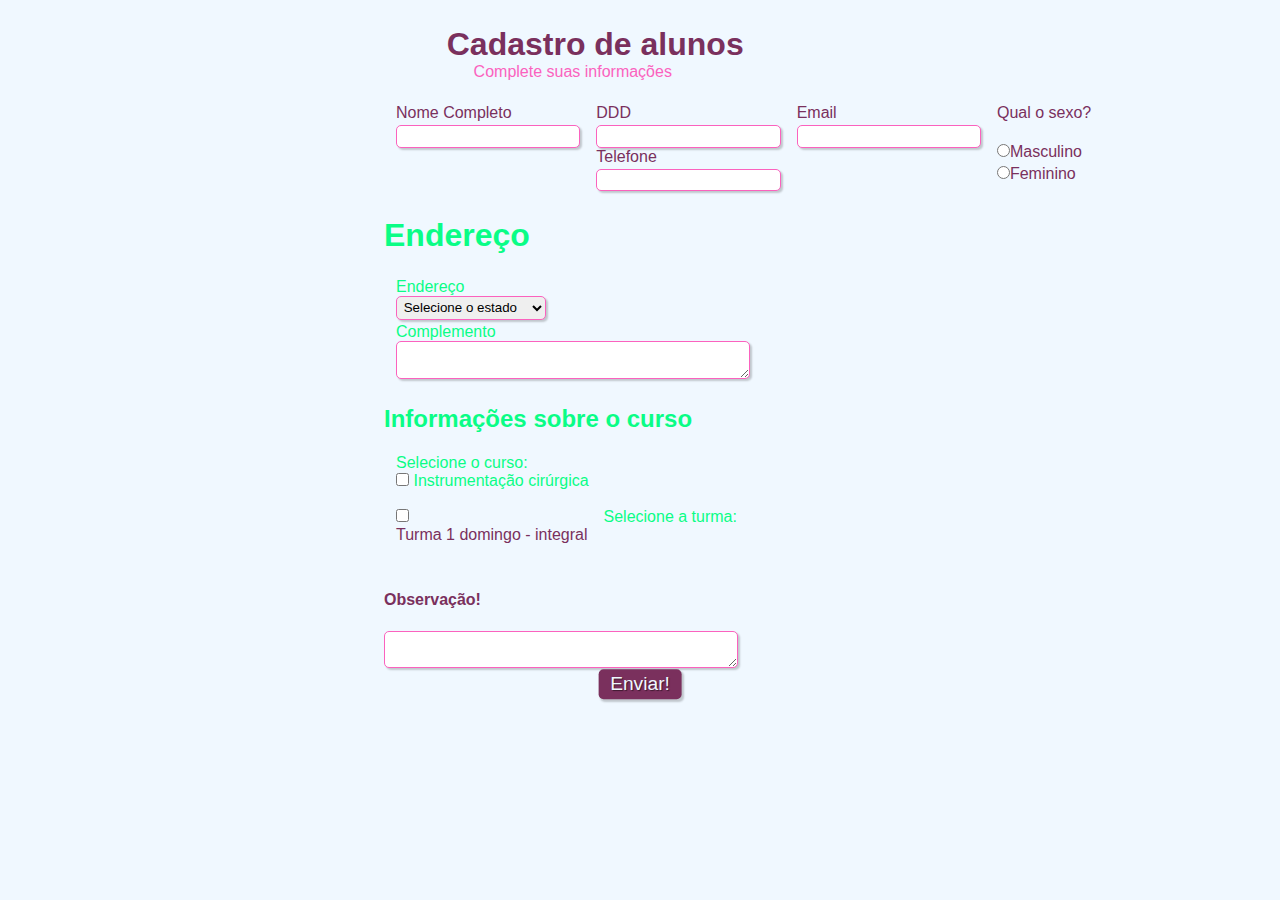
==== index.html @ a1d6e3c4 "first commit" ====
<!DOCTYPE html>
<html lang="pt-br">
<head>
    <meta charset="UTF-8">
    <meta http-equiv="X-UA-Compatible" content="IE=edge">
    <meta name="viewport" content="width=device-width, initial-scale=1.0">
    <meta name="description" content=" Formula´rio para cadastrar os alunos do Instituto Arcami">
    <link rel="stylesheet" type="text/css" href="style.css" media="">
    <title>Formulário de Inscrição</title>
</head>
<body>
    <div>
        <h1 id="titulo">Cadastro de alunos</h1>
        <p id="subtitulo"> Complete suas informações</p>
        <br>
    </div>
    <form>
        <fieldset class="grupo">
            <div class="campo">
                <label>Nome Completo</label>
                <input type="text" name="Nome Completo" id="nome_completo" required>
            </div>
            <div class="campo" required>
                <label>DDD</label>
                <input type="text" name="ddd" id="ddd" required>
                <label>Telefone</label>
                <input type="text" name="Telefone" id="telefone" required>    
            </div>
            <div class="campo">
                <label>Email</label>
                <input type="email" name="Email" id="email" required>    
            </div>
            <div class="campo" required>
                <label>Qual o sexo?</label>
                <br>
                <label>
                    <input type="radio" name="Masculino" value="">Masculino
                </label>
                <label>
                    <input type="radio" name="Feminino" value="">Feminino
                </label>
            </div>
        </fieldset>

    <h1><strong>Endereço</strong></h1>
    <br>
        <fieldset>
            <label>Endereço</label>
            <div class="campo">
                <label>
                    <select id="uf" required>
                        <option selected disabled value="">Selecione o estado</option>
                        <option value="AC">Acre</option>
                        <option value="AL">Alagoas</option>
                        <option value="AP">Amapá</option>
                        <option value="AM">Amazonas</option>
                        <option value="BA">Bahia</option>
                        <option value="CE">Ceará</option>
                        <option value="DF">Distrito Federal</option>
                        <option value="ES">Espírito Santo</option>
                        <option value="GO">Goiás</option>
                        <option value="MA">Maranhão</option>
                        <option value="MT">Mato Grosso</option>
                        <option value="MS">Mato Grosso do Sul</option>
                        <option value="MG">Minas Gerais</option>
                        <option value="PA">Pará</option>
                        <option value="PB">Paraíba</option>
                        <option value="PR">Paraná</option>
                        <option value="PE">Pernambuco</option>
                        <option value="PI">Piauí</option>
                        <option value="RJ">Rio de Janeiro</option>
                        <option value="RN">Rio Grande do Norte</option>
                        <option value="RS">Rio Grande do Sul</option>
                        <option value="RO">Rondônia</option>
                        <option value="RR">Roraima</option>
                        <option value="SC">Santa Catarina</option>
                        <option value="SP">São Paulo</option>
                        <option value="SE">Sergipe</option>
                        <option value="TO">Tocantins</option>

                    </select>
                </label>
                <p>Complemento</p>
            <div><textarea rows="2" style="width: 26em" id="obs" nome="obs"></textarea></div>
            </div>
        </fieldset>
        <div class="campo">
            <h2><strong>Informações sobre o curso</strong></h2>
        </div>
        <fieldset id="check" class="grupo" required>
            <label>Selecione o curso:</label>
            <div id="check" required>
                <input type="checkbox" id="CIC" name="instrumentação_cirurgica" value="instrumentação_cirurgica">
                <label for="CIC">Instrumentação cirúrgica</label>
            </div>
            <br>
            <label> Selecione a turma:</label>
            <div class="campo" required> 
                <input type="checkbox" id="turma1domingo" name="turma1_domingo" value="domingo1">
                <label for="turma1domingo">Turma 1 domingo - integral</label> 
            </div>
        </fieldset>
        <div class="campo">
            <br>
            <label><strong>Observação!</strong></label>
            <br>
            <textarea rows="2" style="width: 26em" id="obs" nome="obs"></textarea>
        </div>
        <button type="submit" class="botao">Enviar!</button>
    </form>
</body>
</html>
---- style.css ----
*{
    margin: 0;
    padding: auto;
}

#titulo{
    font-family: sans-serif;
    color: #7a305d;
    margin-left: 7%;
}

#subtitulo{
    font-family: sans-serif;
    color: #fb62be;
    margin-left: 10%;
}

fieldset{
    border: 0;
}

body {
    background-color: #f0f8ff;
    font-family: sans-serif;
    font-size: 1em;
    color: #0afd86;
    margin-left: 30%;
    margin-top: 2%;
    justify-content: center;
    border-color: black;
    border-radius: 50%;
}
input, select, textarea, button{
    border-radius: 5px; 
}

.campo {
    margin-bottom: 1em;
    
}
.campo label{
    margin-bottom: 0.2em;
    color: #7a305d;
    display: block;
}

fieldset.grupo .campo{
    float: left;
    margin-right: 1em;
}
.campo input[type="text"], .campo input[type="email"], .campo select, .campo textarea {
    padding: 0.2em;
    border: 1px solid #fb62be;
    box-shadow: 2px 2px 2px rgba(0, 0, 0, 0.2);
    display: block;
}

.campo select option{
    padding-right: 1em;
}

.campo input:focus, .campo select:focus, .campo textarea:focus {
    background: #f0f8ff;
}

.botao{
    font-size: 1.2em;
    background: #7a305d;
    border: 0;
    margin-bottom: 2em;
    color: #f0f8ff;
    padding: 0.2em 0.6em;
    box-shadow: 2px 2px 2px rgba(0, 0, 0, 0.2);
    text-shadow: 1px 1px 1px rgba(0, 0, 0, 0.5);
    position: absolute;
    top: auto;
    left: 50%;
    margin-right: -50%;
    transform: translate(-50%, -50%);
}

.botao:hover{
    background: #0afd86;
    box-shadow: inset 2px 2px rgba(0, 0, 0, 0.2);
    text-shadow: none;
}

.botao, select{
    cursor: pointer;
}

.check{
    display: inline-block;
}
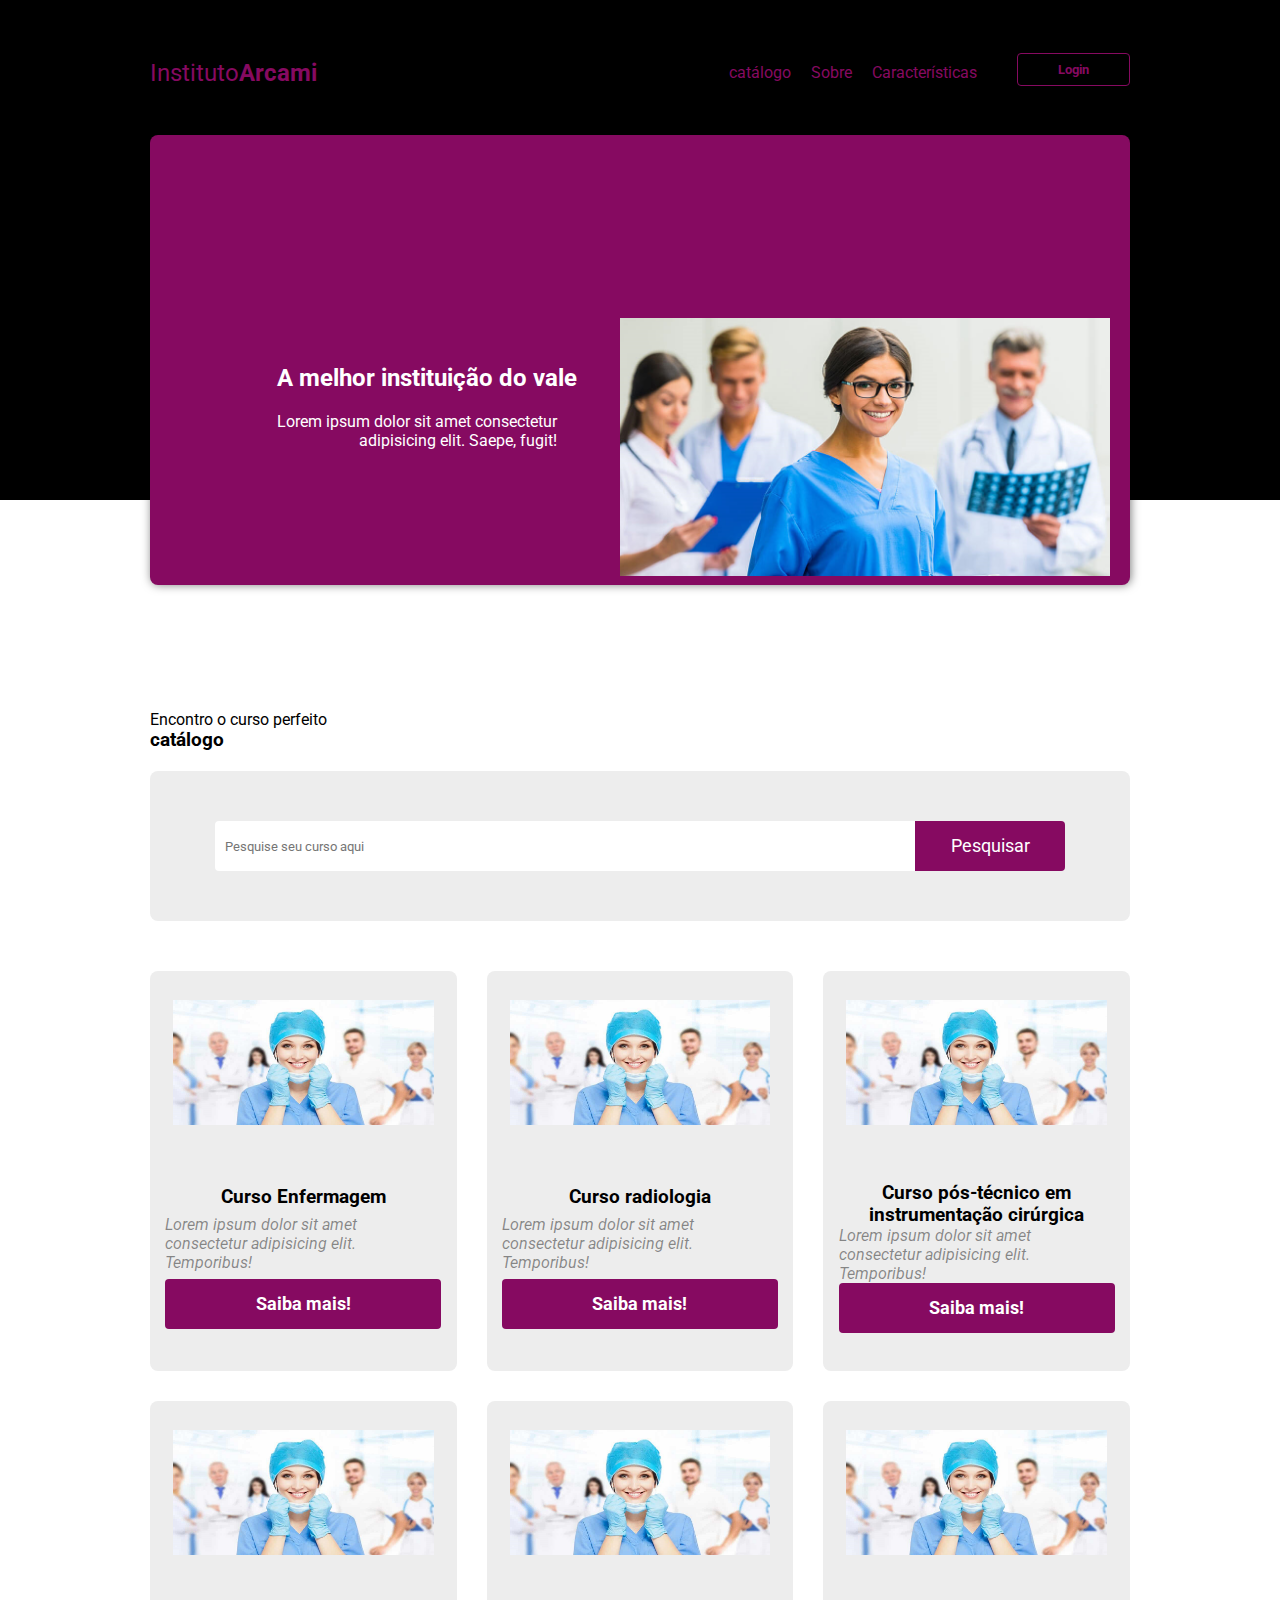
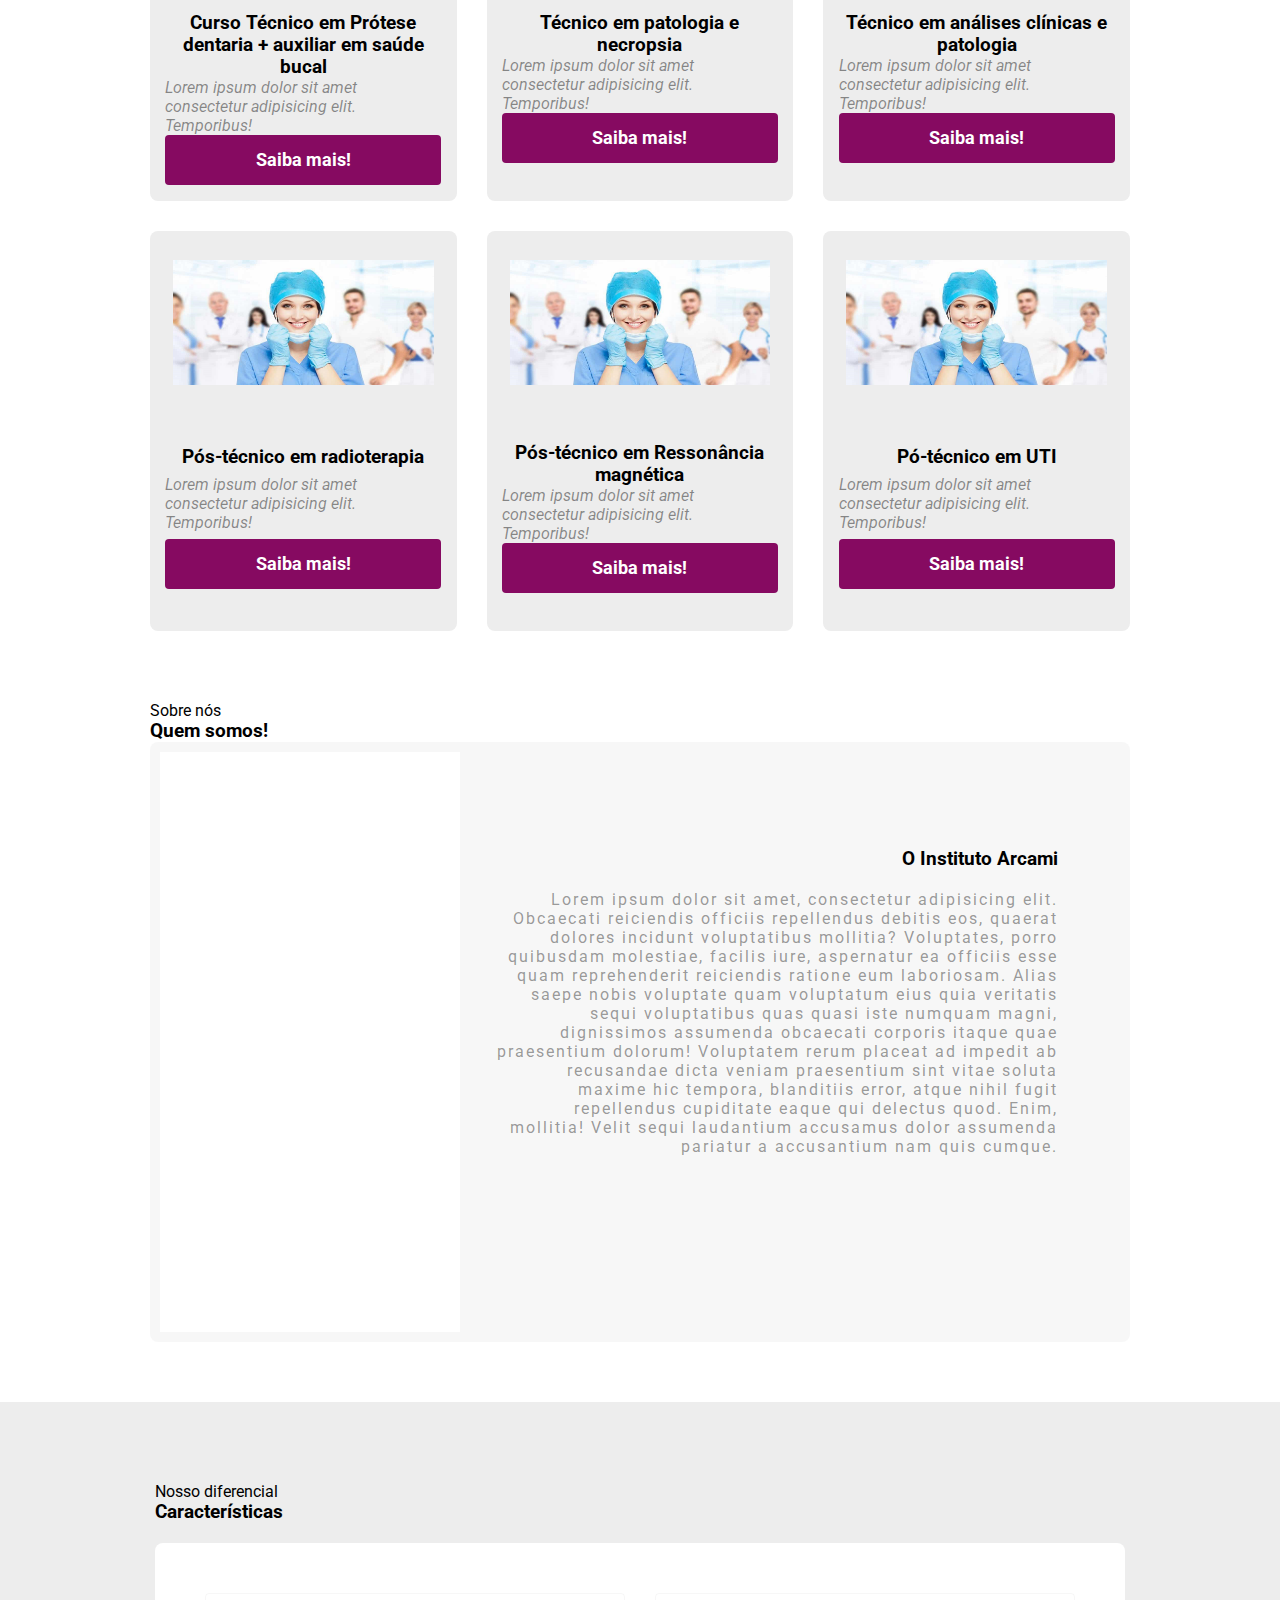
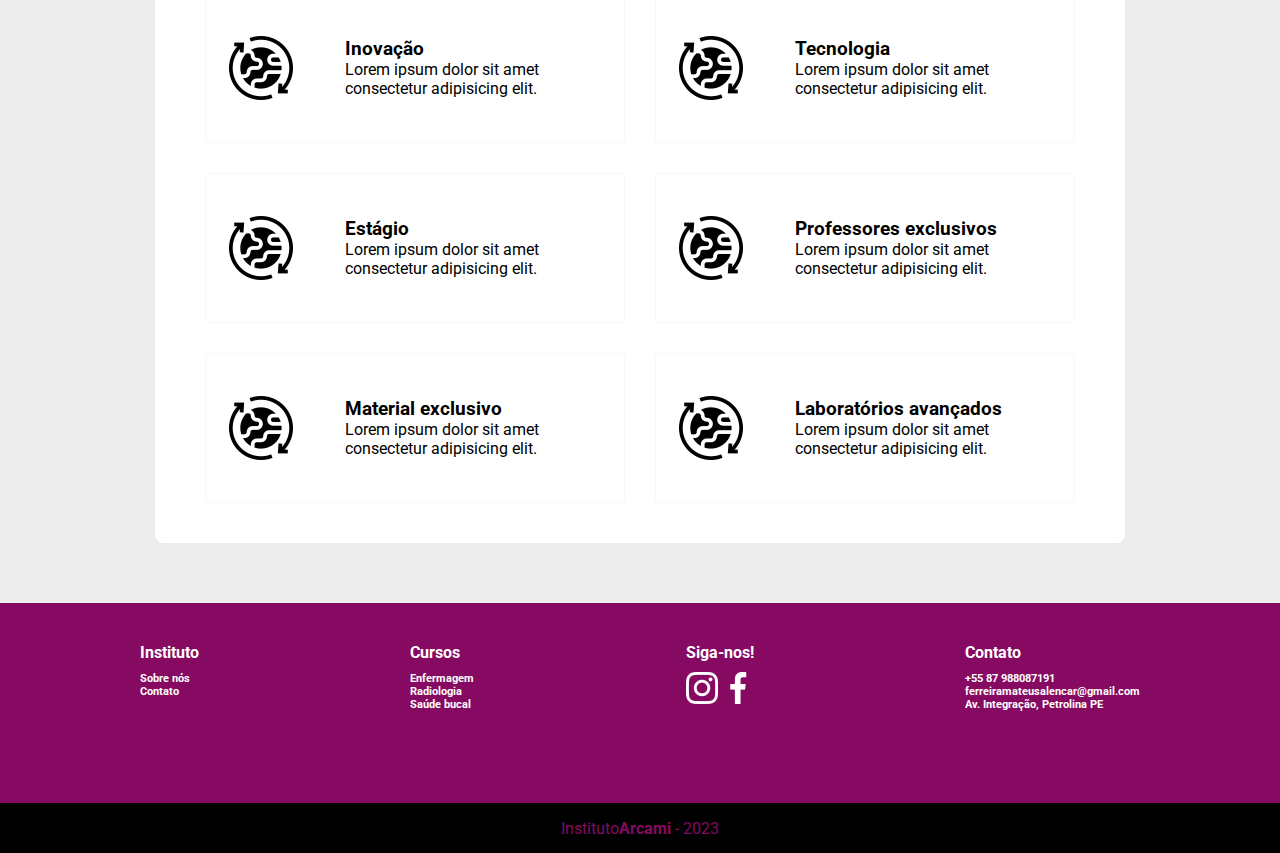
==== commit 30f0c301: "second commit" ====
--- a/index.html
+++ b/index.html
@@ -1,112 +1,262 @@
 <!DOCTYPE html>
 <html lang="pt-br">
+
 <head>
-    <meta charset="UTF-8">
-    <meta http-equiv="X-UA-Compatible" content="IE=edge">
-    <meta name="viewport" content="width=device-width, initial-scale=1.0">
-    <meta name="description" content=" Formula´rio para cadastrar os alunos do Instituto Arcami">
-    <link rel="stylesheet" type="text/css" href="style.css" media="">
-    <title>Formulário de Inscrição</title>
+  <meta charset="UTF-8">
+  <meta http-equiv="X-UA-Compatible" content="IE=edge">
+  <meta name="viewport" content="width=device-width, initial-scale=1.0">
+
+  <link rel="stylesheet" href="css/style.css">
+  <title>catálogo Carros</title>
+
+  <meta name="description" content="catálogo de Carros.">
+
+  <meta property="og:type" content="website" />
+  <meta property="og:title" content="Arcami" />
+  <meta property="og:description" content="Cursos" />
+  <meta property="og:url" content="http://vaniamesquita.me/site-carro" />
+  <meta property="og:image" content="" />
 </head>
+
 <body>
-    <div>
-        <h1 id="titulo">Cadastro de alunos</h1>
-        <p id="subtitulo"> Complete suas informações</p>
-        <br>
-    </div>
-    <form>
-        <fieldset class="grupo">
-            <div class="campo">
-                <label>Nome Completo</label>
-                <input type="text" name="Nome Completo" id="nome_completo" required>
-            </div>
-            <div class="campo" required>
-                <label>DDD</label>
-                <input type="text" name="ddd" id="ddd" required>
-                <label>Telefone</label>
-                <input type="text" name="Telefone" id="telefone" required>    
-            </div>
-            <div class="campo">
-                <label>Email</label>
-                <input type="email" name="Email" id="email" required>    
-            </div>
-            <div class="campo" required>
-                <label>Qual o sexo?</label>
-                <br>
-                <label>
-                    <input type="radio" name="Masculino" value="">Masculino
-                </label>
-                <label>
-                    <input type="radio" name="Feminino" value="">Feminino
-                </label>
-            </div>
-        </fieldset>
-
-    <h1><strong>Endereço</strong></h1>
-    <br>
-        <fieldset>
-            <label>Endereço</label>
-            <div class="campo">
-                <label>
-                    <select id="uf" required>
-                        <option selected disabled value="">Selecione o estado</option>
-                        <option value="AC">Acre</option>
-                        <option value="AL">Alagoas</option>
-                        <option value="AP">Amapá</option>
-                        <option value="AM">Amazonas</option>
-                        <option value="BA">Bahia</option>
-                        <option value="CE">Ceará</option>
-                        <option value="DF">Distrito Federal</option>
-                        <option value="ES">Espírito Santo</option>
-                        <option value="GO">Goiás</option>
-                        <option value="MA">Maranhão</option>
-                        <option value="MT">Mato Grosso</option>
-                        <option value="MS">Mato Grosso do Sul</option>
-                        <option value="MG">Minas Gerais</option>
-                        <option value="PA">Pará</option>
-                        <option value="PB">Paraíba</option>
-                        <option value="PR">Paraná</option>
-                        <option value="PE">Pernambuco</option>
-                        <option value="PI">Piauí</option>
-                        <option value="RJ">Rio de Janeiro</option>
-                        <option value="RN">Rio Grande do Norte</option>
-                        <option value="RS">Rio Grande do Sul</option>
-                        <option value="RO">Rondônia</option>
-                        <option value="RR">Roraima</option>
-                        <option value="SC">Santa Catarina</option>
-                        <option value="SP">São Paulo</option>
-                        <option value="SE">Sergipe</option>
-                        <option value="TO">Tocantins</option>
-
-                    </select>
-                </label>
-                <p>Complemento</p>
-            <div><textarea rows="2" style="width: 26em" id="obs" nome="obs"></textarea></div>
-            </div>
-        </fieldset>
-        <div class="campo">
-            <h2><strong>Informações sobre o curso</strong></h2>
-        </div>
-        <fieldset id="check" class="grupo" required>
-            <label>Selecione o curso:</label>
-            <div id="check" required>
-                <input type="checkbox" id="CIC" name="instrumentação_cirurgica" value="instrumentação_cirurgica">
-                <label for="CIC">Instrumentação cirúrgica</label>
-            </div>
-            <br>
-            <label> Selecione a turma:</label>
-            <div class="campo" required> 
-                <input type="checkbox" id="turma1domingo" name="turma1_domingo" value="domingo1">
-                <label for="turma1domingo">Turma 1 domingo - integral</label> 
-            </div>
-        </fieldset>
-        <div class="campo">
-            <br>
-            <label><strong>Observação!</strong></label>
-            <br>
-            <textarea rows="2" style="width: 26em" id="obs" nome="obs"></textarea>
-        </div>
-        <button type="submit" class="botao">Enviar!</button>
-    </form>
+
+  <header>
+    <div class="content">
+      <nav>
+        <p class="brand">Instituto<strong>Arcami</strong></p>
+        <ul>
+          <li><a href="#catalog">catálogo</a></li>
+          <li><a href="#about">Sobre</a></li>
+          <li><a href="#feature">Características</a></li>
+          <a href="formulario.html"><button>Login</button></a>
+        </ul>
+      </nav>
+
+      <div class="header-block">
+        <div class="text">
+          <h2>A melhor instituição do vale</h2>
+          <p>Lorem ipsum dolor sit amet consectetur adipisicing elit. Saepe, fugit!</p>
+        </div>
+
+        <img src="img/car-header.png" alt="car">
+      </div>
+
+    </div>
+  </header>
+
+  <section class="catálogo" id="catálogo">
+    <div class="content">
+      <div class="title-wrapper-catalog">
+        <p>Encontro o curso perfeito</p>
+        <h3>catálogo</h3>
+      </div>
+      <div class="filter-card">
+        <input type="text" class="search-input" placeholder="Pesquise seu curso aqui">
+        <button class="search-button">Pesquisar</button>
+      </div>
+      <div class="card-wrapper">
+        <div class="card-item">
+          <img src="img/car-card.png" alt="Car">
+          <div class="card-content">
+            <h3>Curso Enfermagem</h3>
+            <p>Lorem ipsum dolor sit amet consectetur adipisicing elit. Temporibus!</p>
+            <button type="button">Saiba mais! </button>
+          </div>
+        </div>
+
+        <div class="card-item">
+          <img src="img/car-card.png" alt="Car">
+          <div class="card-content">
+            <h3>Curso radiologia</h3>
+            <p>Lorem ipsum dolor sit amet consectetur adipisicing elit. Temporibus!</p>
+            <button type="button">Saiba mais! </button>
+          </div>
+        </div>
+
+        <div class="card-item">
+          <img src="img/car-card.png" alt="Car">
+          <div class="card-content">
+            <h3>Curso pós-técnico em instrumentação cirúrgica</h3>
+            <p>Lorem ipsum dolor sit amet consectetur adipisicing elit. Temporibus!</p>
+            <button type="button">Saiba mais! </button>
+          </div>
+        </div>
+
+        <div class="card-item">
+          <img src="img/car-card.png" alt="Car">
+          <div class="card-content">
+            <h3>Curso Técnico em Prótese dentaria + auxiliar em saúde bucal</h3>
+            <p>Lorem ipsum dolor sit amet consectetur adipisicing elit. Temporibus!</p>
+            <button type="button">Saiba mais! </button>
+          </div>
+        </div>
+
+        <div class="card-item">
+          <img src="img/car-card.png" alt="Car">
+          <div class="card-content">
+            <h3>Técnico em patologia e necropsia</h3>
+            <p>Lorem ipsum dolor sit amet consectetur adipisicing elit. Temporibus!</p>
+            <button type="button">Saiba mais! </button>
+          </div>
+        </div>
+
+        <div class="card-item">
+          <img src="img/car-card.png" alt="Car">
+          <div class="card-content">
+            <h3>Técnico em análises clínicas e patologia</h3>
+            <p>Lorem ipsum dolor sit amet consectetur adipisicing elit. Temporibus!</p>
+            <button type="button">Saiba mais! </button>
+          </div>
+        </div>
+
+        <div class="card-item">
+          <img src="img/car-card.png" alt="Car">
+          <div class="card-content">
+            <h3>Pós-técnico em radioterapia</h3>
+            <p>Lorem ipsum dolor sit amet consectetur adipisicing elit. Temporibus!</p>
+            <button type="button">Saiba mais! </button>
+          </div>
+        </div>
+
+        <div class="card-item">
+          <img src="img/car-card.png" alt="Car">
+          <div class="card-content">
+            <h3>Pós-técnico em Ressonância magnética</h3>
+            <p>Lorem ipsum dolor sit amet consectetur adipisicing elit. Temporibus!</p>
+            <button type="button">Saiba mais! </button>
+          </div>
+        </div>
+
+        <div class="card-item">
+          <img src="img/car-card.png" alt="Car">
+          <div class="card-content">
+            <h3>Pó-técnico em UTI </h3>
+            <p>Lorem ipsum dolor sit amet consectetur adipisicing elit. Temporibus!</p>
+            <button type="button">Saiba mais! </button>
+          </div>
+        </div>
+      </div>
+    </div>
+
+  </section>
+
+  <section class="about" id="about">
+    <div class="content">
+      <div class="title-wrapper-about">
+        <p>Sobre nós</p>
+        <h3>Quem somos!</h3>
+
+      </div>
+      <div class="about-content">
+        <div class="left">
+          <img src="img/about.png" alt="About">
+        </div>
+        <div class="right">
+          <h3>O Instituto Arcami</h3>
+          <p>Lorem ipsum dolor sit amet, consectetur adipisicing elit. Obcaecati reiciendis officiis repellendus debitis eos, quaerat dolores incidunt voluptatibus mollitia? Voluptates, porro quibusdam molestiae, facilis iure, aspernatur ea officiis esse quam reprehenderit reiciendis ratione eum laboriosam. Alias saepe nobis voluptate quam voluptatum eius quia veritatis sequi voluptatibus quas quasi iste numquam magni, dignissimos assumenda obcaecati corporis itaque quae praesentium dolorum! Voluptatem rerum placeat ad impedit ab recusandae dicta veniam praesentium sint vitae soluta maxime hic tempora, blanditiis error, atque nihil fugit repellendus cupiditate eaque qui delectus quod. Enim, mollitia! Velit sequi laudantium accusamus dolor assumenda pariatur a accusantium nam quis cumque.</p>
+        </div>
+      </div>
+    </div>
+  </section>
+
+  <section class="features" id="features">
+    <div class="content">
+      <div class="title-wrapper-features">
+        <p>Nosso diferencial</p>
+        <h3>Características</h3>
+      </div>
+
+      <div class="feature-card-block">
+
+        <div class="feature-card-item">
+          <img src="img/feature-planet.png" alt="Feature">
+          <div class="feature-text-content">
+            <h3>Inovação</h3>
+            <p>Lorem ipsum dolor sit amet consectetur adipisicing elit.</p>
+          </div>
+        </div>
+
+        <div class="feature-card-item">
+          <img src="img/feature-planet.png" alt="Feature">
+          <div class="feature-text-content">
+            <h3>Tecnologia</h3>
+            <p>Lorem ipsum dolor sit amet consectetur adipisicing elit.</p>
+          </div>
+        </div>
+
+        <div class="feature-card-item">
+          <img src="img/feature-planet.png" alt="Feature">
+          <div class="feature-text-content">
+            <h3>Estágio</h3>
+            <p>Lorem ipsum dolor sit amet consectetur adipisicing elit.</p>
+          </div>
+        </div>
+
+        <div class="feature-card-item">
+          <img src="img/feature-planet.png" alt="Feature">
+          <div class="feature-text-content">
+            <h3>Professores exclusivos</h3>
+            <p>Lorem ipsum dolor sit amet consectetur adipisicing elit.</p>
+          </div>
+        </div>
+
+        <div class="feature-card-item">
+          <img src="img/feature-planet.png" alt="Feature">
+          <div class="feature-text-content">
+            <h3>Material exclusivo</h3>
+            <p>Lorem ipsum dolor sit amet consectetur adipisicing elit.</p>
+          </div>
+        </div>
+
+        <div class="feature-card-item">
+          <img src="img/feature-planet.png" alt="Feature">
+          <div class="feature-text-content">
+            <h3>Laboratórios avançados</h3>
+            <p>Lorem ipsum dolor sit amet consectetur adipisicing elit.</p>
+          </div>
+        </div>
+
+
+      </div>
+    </div>
+    </div>
+  </section>
+
+  <footer>
+    <div class="main">
+      <div class="contant footer-links">
+        <div class="footer-company">
+          <h4>Instituto</h4>
+          <h6>Sobre nós</h6>
+          <h6>Contato</h6>
+        </div>
+        <div class="footer-rental">
+          <h4>Cursos</h4>
+          <h6>Enfermagem</h6>
+          <h6>Radiologia</h6>
+          <h6>Saúde bucal</h6>
+        </div>
+        <div class="footer-social">
+          <h4>Siga-nos!</h4>
+          <div class="social-icons">
+            <a href=""><img src="img/instagram.png" alt="Instagram"></a>
+            <a href=""><img src="img/facebook.png" alt="Facebook"></a>
+          </div>
+        </div>
+        <div class="footer-contact">
+          <h4>Contato</h4>
+          <h6>+55 87 988087191</h6>
+          <h6> ferreiramateusalencar@gmail.com</h6>
+          <h6>Av. Integração, Petrolina PE</h6>
+        </div>
+      </div>
+    </div>
+
+    <div class="last">
+      <p>Instituto<strong>Arcami </strong> - 2023</p>
+    </div>
+  </footer>
+
 </body>
+
 </html>--- a/css/style.css
+++ b/css/style.css
@@ -0,0 +1,496 @@
+/* font importing */
+@import url("https://fonts.googleapis.com/css2?family=Roboto:wght@400;700&display=swap");
+
+/* reset css */
+* {
+  margin: 0px;
+  padding: 0px;
+  box-sizing: border-box;
+  outline: none;
+  font-family: "Roboto", sans-serif;
+}
+
+:root {
+  --orange: #000000;
+  --blue: #860a61;
+  --gray: #ededed;
+}
+
+html,
+body {
+  width: 100%;
+  overflow-x: hidden; /* esconder a barra de rolagem horizontal */
+}
+
+header {
+  width: 100%;
+  height: 500px;
+  background: var(--orange);
+}
+
+.content {
+  max-width: 1000px;
+  min-width: 300px;
+  /* se tiver espaço, vai ser 1000px, se não tiver, o minimo vai ser 300px - responsividade */
+  margin: 0 auto;
+  display: flex;
+  flex-direction: column;
+  padding: 10px;
+}
+
+nav {
+  width: 100%;
+  height: 125px;
+  display: flex;
+  flex-direction: row;
+  align-items: center;
+  justify-content: space-between;
+}
+
+.brand {
+  font-size: 24px;
+  color: var(--blue);
+  cursor: pointer;
+}
+
+nav ul {
+  display: flex;
+  flex-direction: row;
+}
+
+nav ul li {
+  list-style: none;
+  padding: 10px;
+  cursor: pointer;
+}
+
+nav ul li a {
+  color: var(--blue);
+  text-decoration: none;
+}
+
+nav ul li a:hover {
+  color: #00285f83;
+}
+
+nav ul button {
+  border: 1px solid var(--blue);
+  background: transparent;
+  padding: 8px 40px;
+  cursor: pointer;
+  margin-left: 30px;
+  color: var(--blue);
+  font-weight: bold;
+  border-radius: 4px;
+  font-size: 0.8rem;
+}
+
+nav ul button:hover {
+  transition: background, color 0.6s;
+  background: var(--blue);
+  color: white;
+}
+
+.content .header-block {
+  max-width: 1000px;
+  min-width: 300px;
+  height: 450px;
+  background: var(--blue);
+  border-radius: 8px;
+  box-shadow: 1px 0px 10px 0px rgba(0, 0, 0, 0.5);
+  -webkit-box-shadow: 1px 0px 10px 0px rgba(0, 0, 0, 0.5);
+  -moz-box-shadow: 1px 0px 10px 0px rgba(0, 0, 0, 0.5);
+
+  position: relative;
+  z-index: 10;
+  padding: 10px;
+}
+
+.header-block img {
+  width: 50%;
+  position: absolute;
+  right: 2%;
+  bottom: 2%;
+}
+
+.header-block .text {
+  position: absolute;
+  bottom: 30%;
+  left: 15%;
+}
+
+.header-block .text h2 {
+  color: white;
+  margin-bottom: 20px;
+  text-align: right;
+  transform: translateX(-20px);
+  transition: transform 0.5s;
+}
+
+.header-block .text p {
+  max-width: 280px;
+  color: white;
+  text-align: right;
+  transform: translateX(-20px);
+  transition: transform 0.4s;
+}
+
+/* Product Catalog */
+
+section .catalog {
+  width: 100vw;
+  padding: 100px;
+}
+
+section .filter-card {
+  width: 980px;
+  height: 150px;
+  background: var(--gray);
+  border-radius: 8px;
+  margin: 0 auto;
+
+  display: flex;
+  flex-direction: row;
+  align-items: center;
+  justify-content: center;
+}
+
+.search-input {
+  width: 700px;
+  height: 50px;
+  border: none;
+  border-radius: 4px 0px 0px 4px;
+  text-indent: 10px;
+}
+.search-button {
+  width: 150px;
+  height: 50px;
+  border-radius: 0px 4px 4px 0px;
+  border: none;
+  background: var(--blue);
+  color: white;
+  cursor: pointer;
+  font-size: 1.1rem;
+  transition: 0.2s ease;
+}
+
+.search-button:hover {
+  background: #dedede;
+  color: var(--blue);
+}
+
+.title-wrapper-catalog {
+  margin-top: 200px;
+  padding-bottom: 20px;
+}
+
+section .card-wrapper {
+  max-width: 1000px;
+  height: 100%;
+  display: grid;
+  grid-template-columns: repeat(auto-fill, minmax(270px, 1fr));
+  grid-gap: 30px;
+  padding-top: 50px;
+}
+
+section .card-item {
+  height: 400px;
+  background: var(--gray);
+  border-radius: 8px;
+  display: flex;
+  flex-direction: column;
+  align-items: center;
+  justify-content: space-around;
+}
+
+.card-content {
+  height: 40%;
+  display: flex;
+  flex-direction: column;
+  align-items: center;
+  justify-content: space-around;
+}
+
+.card-item img {
+  width: 85%;
+}
+
+.card-item h3 {
+  text-align: center;
+  width: 90%;
+}
+
+.card-item p {
+  width: 90%;
+  font-style: italic;
+  color: #00000070;
+}
+
+.card-item button {
+  width: 90%;
+  padding: 15px 0px;
+  border: none;
+  background: var(--blue);
+  border-radius: 4px;
+  color: white;
+  font-weight: bold;
+  font-size: 1.1rem;
+  cursor: pointer;
+  transition: 0.3s ease;
+  margin-bottom: 10px;
+}
+.card-item button:hover {
+  background: #dedede;
+  color: var(--blue);
+}
+
+/* about */
+
+.about {
+  width: 100%;
+  height: 100%;
+  display: flex;
+  align-items: center;
+  justify-content: center;
+  padding: 50px 10px;
+}
+
+.about-content {
+  max-width: 1000px;
+  min-width: 300px;
+  height: 600px;
+
+  background: #dedede3b;
+  margin: 0 auto;
+  border-radius: 8px;
+  z-index: 10;
+  padding: 10px;
+  display: flex;
+  flex-direction: row;
+  align-items: center;
+  justify-content: space-between;
+}
+
+.left {
+  width: 25%;
+  min-width: 300px;
+  height: 100%;
+  background: #000000a1;
+  border-radius: 8px;
+}
+
+.right {
+  width: 65%;
+  height: 100%;
+  display: flex;
+  flex-direction: column;
+  align-items: flex-start;
+  justify-content: flex-start;
+  padding-top: 10%;
+}
+
+.right h3 {
+  text-align: right;
+  width: 90%;
+  margin-bottom: 20px;
+}
+
+.right p {
+  max-width: 90%;
+  font-size: 1em;
+  letter-spacing: 2px;
+  text-align: right;
+  color: rgba(0, 0, 0, 0.4);
+}
+
+/* Features */
+
+.features {
+  width: 100%;
+  height: 100%;
+  background: var(--gray);
+  display: flex;
+  align-items: center;
+  justify-content: center;
+  padding: 50px 0px;
+}
+
+.title-wrapper-features {
+  padding: 20px 0px;
+}
+
+.feature-card-block {
+  max-width: 1000px;
+  min-width: 300px;
+  height: 600px;
+  background: white;
+  margin: 0 auto;
+  border-radius: 8px;
+  z-index: 10;
+  padding: 50px;
+  display: grid;
+  grid-template-columns: repeat(auto-fill, minmax(420px, 1fr));
+  grid-gap: 30px;
+}
+
+.feature-card-item {
+  max-width: 420px;
+  height: 150px;
+  display: flex;
+  flex-direction: row;
+  align-items: center;
+  justify-content: space-around;
+  border: 1px solid #dedede3b;
+  border-radius: 4px;
+}
+.feature-text-content {
+  max-width: 60%;
+  margin: 5px;
+}
+
+.feature-card-item img {
+  width: 64px;
+  height: 64px;
+}
+
+/* Footer */
+
+footer {
+  width: 100%;
+  height: 250px;
+}
+
+footer .main {
+  width: 100%;
+  height: 200px;
+  background: var(--blue);
+  padding: 20px 10px;
+}
+
+.footer-links {
+  max-width: 1000px;
+  min-width: 300px;
+  display: flex;
+  flex-direction: row;
+  justify-content: space-between;
+  margin: 20px auto;
+}
+
+.footer-company,
+.footer-rental,
+.footer-contact,
+.footer-social {
+  color: white;
+  height: 100%;
+  min-height: 100px;
+}
+
+.footer-links h4 {
+  margin-bottom: 10px;
+}
+
+.footer-links {
+  margin-bottom: 8px;
+}
+
+.main .footer-social img {
+  width: 32px;
+  height: 32px;
+}
+
+footer .last {
+  width: 100%;
+  height: 50px;
+  background: var(--orange);
+  color: var(--blue);
+  display: flex;
+  align-items: center;
+  justify-content: center;
+}
+
+/* Responsive adjustments */
+
+@media (max-width: 576px) {
+  /* 576px para tras, vai ter essa configuração */
+  nav ul li {
+    display: none;
+  }
+
+  .header-block img {
+    width: 70%;
+    position: absolute;
+    right: 16%;
+    top: 50%;
+  }
+
+  .header-block .text {
+    position: absolute;
+    bottom: 60%;
+    left: 15%;
+    text-align: center;
+  }
+
+  section .filter-card {
+    width: 100%;
+    height: 130px;
+    padding: 0px 10px;
+
+    display: flex;
+    flex-wrap: wrap;
+  }
+
+  .search-button {
+    width: 100%;
+    border-radius: 5px;
+    height: 45px;
+  }
+  .search-input {
+    max-width: 700px;
+    min-width: 240px;
+    height: 45px;
+  }
+
+  .about {
+    margin-top: 10px;
+  }
+
+  .title-wrapper-about {
+    margin-bottom: 20px;
+  }
+
+  .left {
+    display: none;
+  }
+
+  .right {
+    width: 90%;
+  }
+  .right p {
+    width: 100%;
+    text-align: left;
+  }
+  .about-content {
+    flex-direction: column;
+    height: 100%;
+  }
+
+  .features {
+    height: 100%;
+  }
+
+  .feature-card-block {
+    height: 100%;
+    display: flex;
+    flex-direction: column;
+  }
+
+  footer,
+  footer .main {
+    height: 100%;
+  }
+
+  .footer-links {
+    flex-direction: column;
+    padding-left: 10%;
+  }
+}
